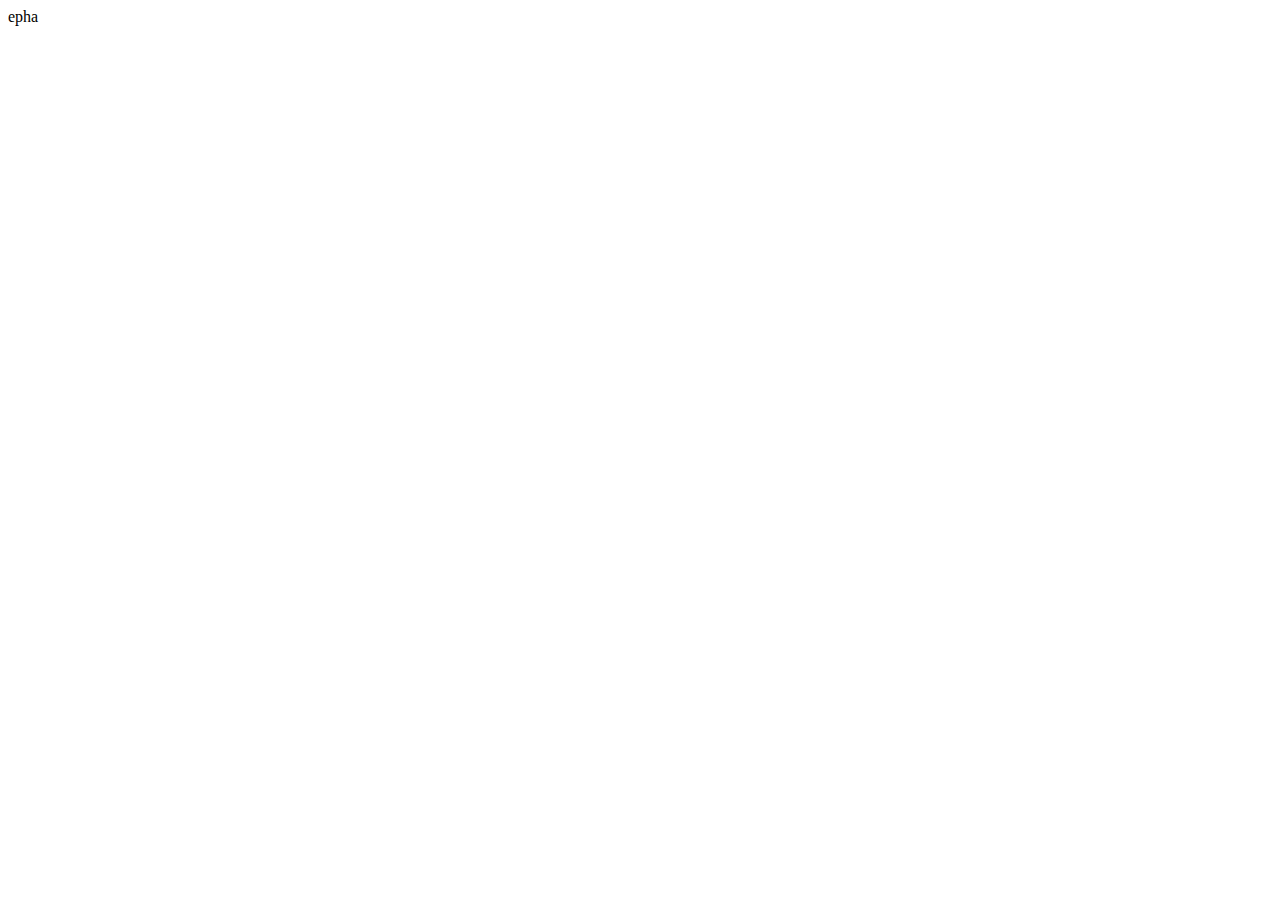
==== index.html @ e3be7e7b "feat: adding ARIA role" ====
<!DOCTYPE html>
<html lang="en">
  <head>
    <meta charset="UTF-8" />
    <meta http-equiv="X-UA-Compatible" content="IE=edge" />
    <meta name="viewport" content="width=device-width, initial-scale=1.0" />
    <title>Document</title>
  </head>
  <body>
    epha
    <script>
      document.write(html);
    </script>
  </body>
</html>
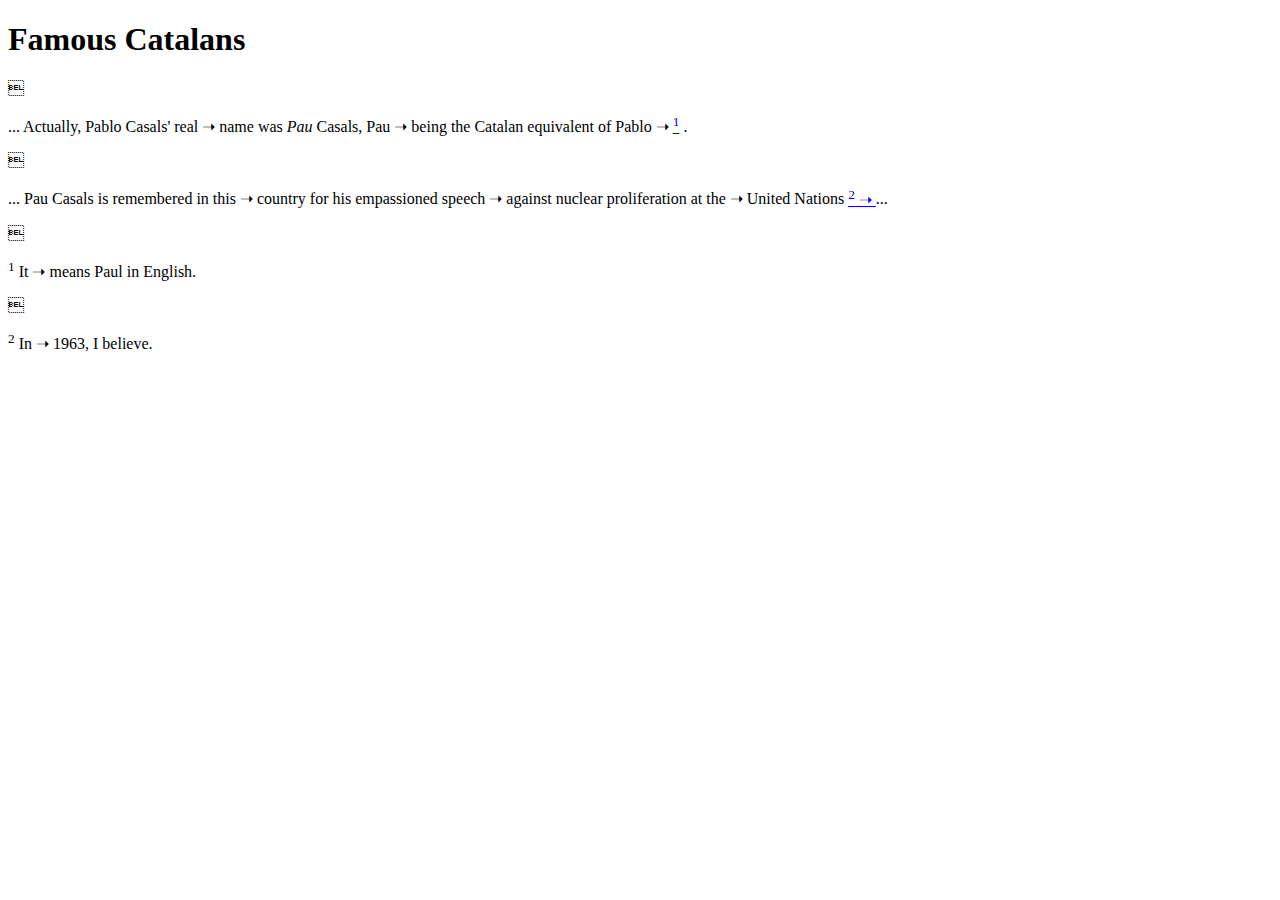
==== commit fa2aacdd: "feat: accessibility" ====
--- a/index.html
+++ b/index.html
@@ -7,9 +7,32 @@
     <title>Document</title>
   </head>
   <body>
-    epha
-    <script>
-      document.write(html);
-    </script>
+    <article>
+      <h1>Famous Catalans</h1>
+      
+      <p>
+        ... Actually, Pablo Casals' real ➝ name was <i>Pau</i> Casals, Pau ➝
+        being the Catalan equivalent of Pablo ➝
+        <a
+          href="#footnote-1"
+          title="Read
+      ➝ footnote 1"
+          ><sup>1</sup></a
+        >
+        .
+      </p>
+      
+      <p>
+        ... Pau Casals is remembered in this ➝ country for his empassioned
+        speech ➝ against nuclear proliferation at the ➝ United Nations
+        <a href="#footnote-2" ➝ title="Read footnote 2"><sup>2</sup> ➝ </a> ...
+      </p>
+      <footer>
+        
+        <p id="footnote-1"><sup>1</sup> It ➝ means Paul in English.</p>
+        
+        <p id="footnote-2"><sup>2</sup> In ➝ 1963, I believe.</p>
+      </footer>
+    </article>
   </body>
 </html>
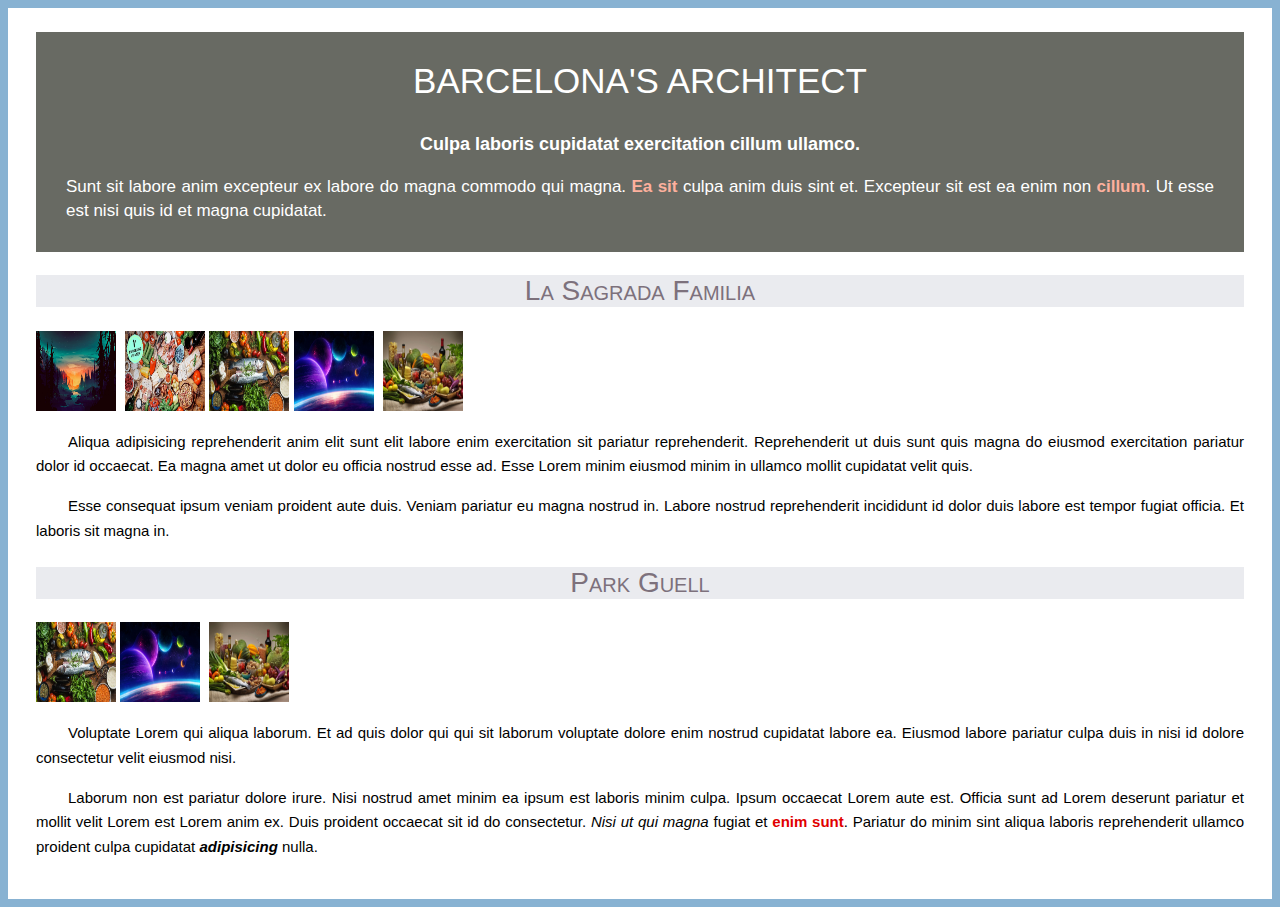
==== commit 7d72c794: "feat: text styles" ====
--- a/index.html
+++ b/index.html
@@ -4,35 +4,76 @@
     <meta charset="UTF-8" />
     <meta http-equiv="X-UA-Compatible" content="IE=edge" />
     <meta name="viewport" content="width=device-width, initial-scale=1.0" />
-    <title>Document</title>
+    <meta name="description" content="Studding Cascading Style Sheet" />
+    <meta name="author" content="Dálcio Macuete Garcia" />
+    <meta name="keywords" content="Css, selectors" />
+    <meta name="application-name" content="Css tutorials" />
+    <title>Studding Css</title>
+    <meta name="robot" content="index" />
+    <link rel="stylesheet" href="./css/styles.css" />
   </head>
   <body>
-    <article>
-      <h1>Famous Catalans</h1>
-      
-      <p>
-        ... Actually, Pablo Casals' real ➝ name was <i>Pau</i> Casals, Pau ➝
-        being the Catalan equivalent of Pablo ➝
-        <a
-          href="#footnote-1"
-          title="Read
-      ➝ footnote 1"
-          ><sup>1</sup></a
-        >
-        .
-      </p>
-      
-      <p>
-        ... Pau Casals is remembered in this ➝ country for his empassioned
-        speech ➝ against nuclear proliferation at the ➝ United Nations
-        <a href="#footnote-2" ➝ title="Read footnote 2"><sup>2</sup> ➝ </a> ...
-      </p>
-      <footer>
-        
-        <p id="footnote-1"><sup>1</sup> It ➝ means Paul in English.</p>
-        
-        <p id="footnote-2"><sup>2</sup> In ➝ 1963, I believe.</p>
-      </footer>
+    <article role="article" class="architect">
+      <div role="doc-introduction" class="intro">
+        <h1 id="barcelona-architect">Barcelona's Architect</h1>
+        <p class="subhead">
+          Culpa laboris cupidatat exercitation cillum ullamco.
+        </p>
+        <p>
+          Sunt sit labore anim excepteur ex labore do magna commodo qui magna.
+          <a href="#">Ea sit</a> culpa anim duis sint et. Excepteur sit est ea
+          enim non <a href="#">cillum</a>. Ut esse est nisi quis id et magna
+          cupidatat.
+        </p>
+      </div>
+      <section class="project family">
+        <h2 lang="es" id="sagrada-familia">La Sagrada Familia</h2>
+        <div class="photos">
+          <img src="assets/another-sunset.jpg" alt="" />
+          <img src="assets/city.jpg" alt="" />
+          <img src="assets/food-live-well.jpg" alt="" />
+          <img src="assets/food-plan.jpg" alt="" />
+          <img src="assets/planets.jpeg" alt="" />
+          <img src="assets/sunset.jpg" alt="" />
+          <img src="assets/unnamed.jpg" alt="" />
+        </div>
+        <p>
+          Aliqua adipisicing reprehenderit anim elit sunt elit labore enim
+          exercitation sit pariatur reprehenderit. Reprehenderit ut duis sunt
+          quis magna do eiusmod exercitation pariatur dolor id occaecat. Ea
+          magna amet ut dolor eu officia nostrud esse ad. Esse Lorem minim
+          eiusmod minim in ullamco mollit cupidatat velit quis.
+        </p>
+        <p>
+          Esse consequat ipsum veniam proident aute duis. Veniam pariatur eu
+          magna nostrud in. Labore nostrud reprehenderit incididunt id dolor
+          duis labore est tempor fugiat officia. Et laboris sit magna in.
+        </p>
+      </section>
+      <section class="project guell">
+        <h2 id="park-guell">Park Guell</h2>
+        <div class="photos">
+          <img src="assets/food-plan.jpg" alt="" />
+          <img src="assets/planets.jpeg" alt="" />
+          <img src="assets/sunset.jpg" alt="" />
+          <img src="assets/unnamed.jpg" alt="" />
+        </div>
+        <p>
+          Voluptate Lorem qui aliqua laborum. Et ad quis dolor qui qui sit
+          laborum voluptate dolore enim nostrud cupidatat labore ea. Eiusmod
+          labore pariatur culpa duis in nisi id dolore consectetur velit eiusmod
+          nisi.
+        </p>
+        <p>
+          Laborum non est pariatur dolore irure. Nisi nostrud amet minim ea
+          ipsum est laboris minim culpa. Ipsum occaecat Lorem aute est. Officia
+          sunt ad Lorem deserunt pariatur et mollit velit Lorem est Lorem anim
+          ex. Duis proident occaecat sit id do consectetur.
+          <cite>Nisi ut qui magna </cite> fugiat et <a href="#">enim sunt</a>.
+          Pariatur do minim sint aliqua laboris reprehenderit ullamco proident
+          culpa cupidatat <em>adipisicing</em> nulla.
+        </p>
+      </section>
     </article>
   </body>
 </html>
--- a/css/styles.css
+++ b/css/styles.css
@@ -0,0 +1,88 @@
+body {
+  background-color: #88b2d2;
+  font: 100% Geneva, Tahoma, sans-serif;
+}
+
+img {
+  width: 80px;
+  max-width: 100px;
+  min-height: 80px;
+}
+
+h1,
+h2 {
+  font-family: "Gill Sans", "Gill Sans MT", Calibri, sans-serif;
+  font-weight: normal;
+  text-align: center;
+}
+
+p {
+  text-align: justify;
+}
+
+em,
+a:link,
+.intro .subhead {
+  font-weight: bold;
+}
+
+h1 {
+  font-size: 2.187rem; /* 35px/16px*/
+  text-transform: uppercase;
+}
+
+h2 {
+  background-color: #eaebef;
+  color: #7d717c;
+  font-size: 1.75rem; /*28px/16px*/
+  font-variant: small-caps;
+}
+
+.architect {
+  background-color: #fff;
+  padding: 1.5em 1.75em;
+}
+
+.intro {
+  background-color: #686a63;
+  color: #fff;
+  line-height: 1.45;
+  padding: 1px 1.875em 0.7em;
+}
+
+.intro .subhead {
+  font-size: 1.125rem; /*18px/16px*/
+  text-align: center;
+}
+
+.intro p {
+  font-size: 1.0625rem; /*17px/16px*/
+}
+
+.project p {
+  font-size: 0.9375rem; /*15px/16px*/
+  line-height: 1.65; /*15px*1.65 = 24.75px*/
+  text-indent: 2rem; /*30px*/
+}
+
+a:link {
+  color: #e10000;
+  text-decoration: none;
+}
+
+a:visited {
+  color: #b44f4f;
+}
+
+a:hover {
+  color: #f00;
+  text-decoration: underline;
+}
+
+.intro a {
+  color: #fdb09d; /*little pinkish*/
+}
+
+.intro a:hover {
+  color: #fec4b6;
+}
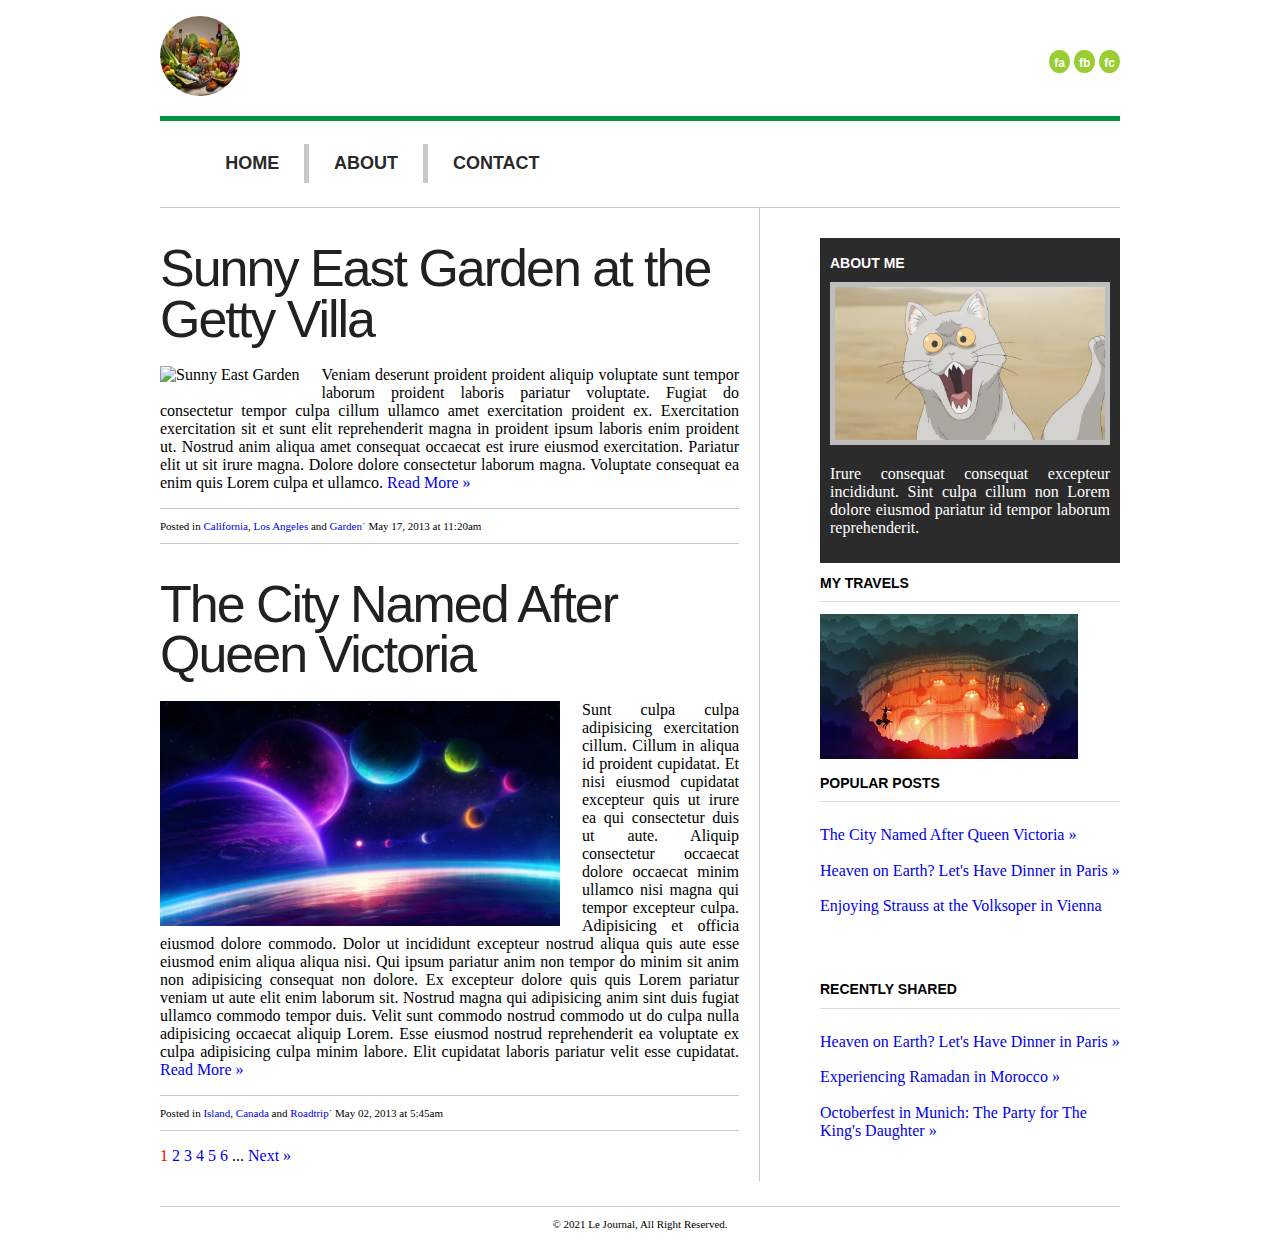
==== commit e676848c: "feat: fixed-layout" ====
--- a/index.html
+++ b/index.html
@@ -10,70 +10,160 @@
     <meta name="application-name" content="Css tutorials" />
     <title>Studding Css</title>
     <meta name="robot" content="index" />
+    <link rel="stylesheet" href="./css/reset.css" />
     <link rel="stylesheet" href="./css/styles.css" />
   </head>
   <body>
-    <article role="article" class="architect">
-      <div role="doc-introduction" class="intro">
-        <h1 id="barcelona-architect">Barcelona's Architect</h1>
-        <p class="subhead">
-          Culpa laboris cupidatat exercitation cillum ullamco.
+    <div class="page">
+      <header class="masterhead" role="banner">
+        <p class="logo">
+          <a href="/">
+            <img src="./assets/unnamed.jpg" alt="logo" />
+          </a>
         </p>
-        <p>
-          Sunt sit labore anim excepteur ex labore do magna commodo qui magna.
-          <a href="#">Ea sit</a> culpa anim duis sint et. Excepteur sit est ea
-          enim non <a href="#">cillum</a>. Ut esse est nisi quis id et magna
-          cupidatat.
-        </p>
+        <ul class="social-sites">
+          <li><a href="#">fa</a></li>
+          <li><a href="#">fb</a></li>
+          <li><a href="#">fc</a></li>
+        </ul>
+        <nav role="navigation" class="nav-main">
+          <ul>
+            <li><a href="#home">Home</a></li>
+            <li><a href="#about">About</a></li>
+            <li><a href="#contact">Contact</a></li>
+          </ul>
+        </nav>
+      </header>
+      <div class="container">
+        <!-- ==== START MAIN ==== -->
+        <main role="main">
+          <section class="post">
+            <h1>Sunny East Garden at the Getty Villa</h1>
+            <img
+              class="post-photo"
+              src="./assets/city.jpg"
+              alt="Sunny East Garden"
+            />
+            <div class="post-blurb">
+              <p>
+                Veniam deserunt proident proident aliquip voluptate sunt tempor
+                laborum proident laboris pariatur voluptate. Fugiat do
+                consectetur tempor culpa cillum ullamco amet exercitation
+                proident ex. Exercitation exercitation sit et sunt elit
+                reprehenderit magna in proident ipsum laboris enim proident ut.
+                Nostrud anim aliqua amet consequat occaecat est irure eiusmod
+                exercitation. Pariatur elit ut sit irure magna. Dolore dolore
+                consectetur laborum magna. Voluptate consequat ea enim quis
+                Lorem culpa et ullamco.
+                <a href="#">Read More »</a>
+              </p>
+            </div>
+            <footer class="footer">
+              <p>
+                Posted in <a href="#">California</a>,
+                <a href="#">Los Angeles</a> and <a href="#">Garden</a>&dot; May
+                17, 2013 at 11:20am
+              </p>
+            </footer>
+          </section>
+          <section class="post">
+            <h1>The City Named After Queen Victoria</h1>
+            <img
+              class="post-photo"
+              src="./assets/planets.jpeg"
+              alt="The City Named"
+            />
+            <div class="post-blurb">
+              <p>
+                Sunt culpa culpa adipisicing exercitation cillum. Cillum in
+                aliqua id proident cupidatat. Et nisi eiusmod cupidatat
+                excepteur quis ut irure ea qui consectetur duis ut aute. Aliquip
+                consectetur occaecat dolore occaecat minim ullamco nisi magna
+                qui tempor excepteur culpa. Adipisicing et officia eiusmod
+                dolore commodo. Dolor ut incididunt excepteur nostrud aliqua
+                quis aute esse eiusmod enim aliqua aliqua nisi. Qui ipsum
+                pariatur anim non tempor do minim sit anim non adipisicing
+                consequat non dolore. Ex excepteur dolore quis quis Lorem
+                pariatur veniam ut aute elit enim laborum sit. Nostrud magna qui
+                adipisicing anim sint duis fugiat ullamco commodo tempor duis.
+                Velit sunt commodo nostrud commodo ut do culpa nulla adipisicing
+                occaecat aliquip Lorem. Esse eiusmod nostrud reprehenderit ea
+                voluptate ex culpa adipisicing culpa minim labore. Elit
+                cupidatat laboris pariatur velit esse cupidatat.
+                <a href="#">Read More »</a>
+              </p>
+            </div>
+            <footer class="footer">
+              <p>
+                Posted in <a href="#">Island</a>, <a href="#">Canada</a> and
+                <a href="#">Roadtrip</a>&dot; May 02, 2013 at 5:45am
+              </p>
+            </footer>
+          </section>
+          <nav role="navigation">
+            <ol class="pagination">
+              <li><a href="#1">1</a></li>
+              <li><a href="#2">2</a></li>
+              <li><a href="#3">3</a></li>
+              <li><a href="#4">4</a></li>
+              <li><a href="#5">5</a></li>
+              <li><a href="#6">6</a></li>
+              <li>...</li>
+              <li><a href="#next">next »</a></li>
+            </ol>
+          </nav>
+        </main>
+        <!-- end main -->
+
+        <!-- ===== START SIDEBAR ===== -->
+        <div class="sidebar">
+          <article class="about" role="article">
+            <h2>About Me</h2>
+            <img src="./assets/cat--open-moth.png" alt="Cat image" />
+            <p>
+              Irure consequat consequat excepteur incididunt. Sint culpa cillum
+              non Lorem dolore eiusmod pariatur id tempor laborum reprehenderit.
+            </p>
+          </article>
+          <aside role="complementary" class="mod">
+            <h2>My travels</h2>
+            <img src="./assets/travelling.png" alt="world map" />
+          </aside>
+          <aside role="complementary" class="mod">
+            <h2>Popular Posts</h2>
+            <ul class="links">
+              <li><a href="#">The City Named After Queen Victoria »</a></li>
+              <li>
+                <a href="#">Heaven on Earth? Let's Have Dinner in Paris »</a>
+              </li>
+              <li>
+                <a href="#">Enjoying Strauss at the Volksoper in Vienna</a>
+              </li>
+            </ul>
+          </aside>
+          <aside role="complementary" class="mod">
+            <h2>Recently Shared</h2>
+            <ul class="links">
+              <li>
+                <a href="#">Heaven on Earth? Let's Have Dinner in Paris »</a>
+              </li>
+              <li><a href="#">Experiencing Ramadan in Morocco »</a></li>
+              <li>
+                <a href="#"
+                  >Octoberfest in Munich: The Party for The King's Daughter »</a
+                >
+              </li>
+            </ul>
+          </aside>
+        </div>
       </div>
-      <section class="project family">
-        <h2 lang="es" id="sagrada-familia">La Sagrada Familia</h2>
-        <div class="photos">
-          <img src="assets/another-sunset.jpg" alt="" />
-          <img src="assets/city.jpg" alt="" />
-          <img src="assets/food-live-well.jpg" alt="" />
-          <img src="assets/food-plan.jpg" alt="" />
-          <img src="assets/planets.jpeg" alt="" />
-          <img src="assets/sunset.jpg" alt="" />
-          <img src="assets/unnamed.jpg" alt="" />
-        </div>
-        <p>
-          Aliqua adipisicing reprehenderit anim elit sunt elit labore enim
-          exercitation sit pariatur reprehenderit. Reprehenderit ut duis sunt
-          quis magna do eiusmod exercitation pariatur dolor id occaecat. Ea
-          magna amet ut dolor eu officia nostrud esse ad. Esse Lorem minim
-          eiusmod minim in ullamco mollit cupidatat velit quis.
-        </p>
-        <p>
-          Esse consequat ipsum veniam proident aute duis. Veniam pariatur eu
-          magna nostrud in. Labore nostrud reprehenderit incididunt id dolor
-          duis labore est tempor fugiat officia. Et laboris sit magna in.
-        </p>
-      </section>
-      <section class="project guell">
-        <h2 id="park-guell">Park Guell</h2>
-        <div class="photos">
-          <img src="assets/food-plan.jpg" alt="" />
-          <img src="assets/planets.jpeg" alt="" />
-          <img src="assets/sunset.jpg" alt="" />
-          <img src="assets/unnamed.jpg" alt="" />
-        </div>
-        <p>
-          Voluptate Lorem qui aliqua laborum. Et ad quis dolor qui qui sit
-          laborum voluptate dolore enim nostrud cupidatat labore ea. Eiusmod
-          labore pariatur culpa duis in nisi id dolore consectetur velit eiusmod
-          nisi.
-        </p>
-        <p>
-          Laborum non est pariatur dolore irure. Nisi nostrud amet minim ea
-          ipsum est laboris minim culpa. Ipsum occaecat Lorem aute est. Officia
-          sunt ad Lorem deserunt pariatur et mollit velit Lorem est Lorem anim
-          ex. Duis proident occaecat sit id do consectetur.
-          <cite>Nisi ut qui magna </cite> fugiat et <a href="#">enim sunt</a>.
-          Pariatur do minim sint aliqua laboris reprehenderit ullamco proident
-          culpa cupidatat <em>adipisicing</em> nulla.
-        </p>
-      </section>
-    </article>
+      <!-- end sidebar -->
+
+      <!-- ==== START PAGE FOOTER ==== -->
+      <footer role="contentinfo" class="footer">
+        <p class="legal">&copy; 2021 Le Journal, All Right Reserved.</p>
+      </footer>
+      <!-- end page footer -->
+    </div>
   </body>
 </html>
--- a/css/styles.css
+++ b/css/styles.css
@@ -1,88 +1,207 @@
-body {
-  background-color: #88b2d2;
-  font: 100% Geneva, Tahoma, sans-serif;
-}
-
-img {
+.page {
+  margin: 0 auto;
+  width: 960px;
+}
+
+.container {
+  overflow: hidden;
+}
+
+img[alt="Sunny East Garden"] {
+  max-width: 580px;
+}
+
+img[alt="logo"] {
   width: 80px;
-  max-width: 100px;
-  min-height: 80px;
-}
-
-h1,
-h2 {
-  font-family: "Gill Sans", "Gill Sans MT", Calibri, sans-serif;
-  font-weight: normal;
-  text-align: center;
+  height: 80px;
+  border-radius: 50%;
+}
+
+img[src="./assets/planets.jpeg"] {
+  max-width: 400px;
+}
+
+img[alt="Cat image"] {
+  max-width: 280px;
+}
+
+img[alt="world map"] {
+  max-width: 258px;
+}
+
+main {
+  width: 600px;
+  float: left;
+  border-right: 1px solid #c8c8c8;
+  padding-right: 20px;
+}
+
+main img {
+  max-width: 600px;
+}
+
+.sidebar {
+  width: 300px;
+  float: right;
+  margin-top: 1.875em;
+}
+
+.sidebar ul {
+  list-style: none;
+}
+
+.social-sites li {
+  display: inline;
+}
+
+.nav-main {
+  border-top: 5px solid #019443;
+  border-bottom: 1px solid #c8c8c8;
+  padding: 0.45em 0 0.5em; /* 7px 0 8px */
+}
+
+.nav-main li {
+  border-left: 5px solid #c8c8c8;
+  display: inline-block;
+}
+
+.nav-main li:first-child {
+  border-left: none;
+}
+
+.nav-main a {
+  color: #292929;
+  display: inline-block;
+  font: 700 1.125em "Open Sans", sans-serif;
+  padding: 0.5em 1.15em 0.5em 1.4em;
+  text-transform: uppercase;
+}
+
+.about {
+  color: #fff;
+  background-color: #2b2b2b;
+  padding: 0.3125em 0.625em 0.625em;
+}
+
+.about img {
+  border: 5px solid #bebebe;
+}
+
+.about h2,
+.mod h2 {
+  font-size: 0.875em;
+}
+
+.about h2,
+.mod h2 {
+  font-family: "Open Sans", sans-serif;
+  font-weight: 700;
+  text-transform: uppercase;
+}
+
+.mod h2 {
+  border-bottom: 1px solid #dbdbdb;
+  padding-bottom: 0.75em;
+}
+
+.footer p {
+  font-size: 0.6875em;
+}
+
+h1 {
+  color: #212121;
+  font-family: "Lato", sans-serif;
+  font-size: 3.25em; /* 36px/16px */
+  font-weight: 300;
+  letter-spacing: -2px;
+  line-height: 0.975;
+  margin-bottom: 0.4125em; /* 21.45px */
+}
+
+.map {
+  margin: 1.4375em 0 0.8125em;
+  /* 23px 0 13px */
+}
+
+.links {
+  margin: 1.5em 0 4.125em;
+  /* 24px 0 66px */
+  padding: 0;
+}
+
+.links li {
+  margin-bottom: 1.1em;
+}
+
+.post-photo {
+  float: left;
+  margin-bottom: 2px;
+  margin-right: 22px;
+}
+/*if u uncomment this you should remove overflow:hidden; from .container*/
+/* footer[role="contentinfo"] {
+  clear: both;
+} */
+
+.social-sites li {
+  background-color: yellowgreen;
+  border: none;
+  border-radius: 50%;
+  padding: 3px 5px;
+}
+
+.social-sites li a {
+  font-family: sans-serif;
+  color: #fff;
+  font-size: 12px;
+  font-weight: 700;
+}
+
+.masterhead {
+  position: relative;
+}
+
+.masterhead .social-sites {
+  position: absolute;
+  top: 21px;
+  right: 0;
+}
+
+.nav-main a:hover {
+  color: #747474;
+  cursor: pointer;
+}
+
+.pagination {
+  padding-left: 0;
+  list-style: none;
+}
+
+.pagination li {
+  display: inline;
+}
+
+.pagination li:first-child a {
+  color: red;
+}
+
+.pagination li:last-child a {
+  text-transform: capitalize;
 }
 
 p {
   text-align: justify;
 }
 
-em,
-a:link,
-.intro .subhead {
-  font-weight: bold;
-}
-
-h1 {
-  font-size: 2.187rem; /* 35px/16px*/
-  text-transform: uppercase;
-}
-
-h2 {
-  background-color: #eaebef;
-  color: #7d717c;
-  font-size: 1.75rem; /*28px/16px*/
-  font-variant: small-caps;
-}
-
-.architect {
-  background-color: #fff;
-  padding: 1.5em 1.75em;
-}
-
-.intro {
-  background-color: #686a63;
-  color: #fff;
-  line-height: 1.45;
-  padding: 1px 1.875em 0.7em;
-}
-
-.intro .subhead {
-  font-size: 1.125rem; /*18px/16px*/
-  text-align: center;
-}
-
-.intro p {
-  font-size: 1.0625rem; /*17px/16px*/
-}
-
-.project p {
-  font-size: 0.9375rem; /*15px/16px*/
-  line-height: 1.65; /*15px*1.65 = 24.75px*/
-  text-indent: 2rem; /*30px*/
-}
-
-a:link {
-  color: #e10000;
-  text-decoration: none;
-}
-
-a:visited {
-  color: #b44f4f;
-}
-
-a:hover {
-  color: #f00;
-  text-decoration: underline;
-}
-
-.intro a {
-  color: #fdb09d; /*little pinkish*/
-}
-
-.intro a:hover {
-  color: #fec4b6;
-}
+.footer {
+  border-top: 1px solid #c8c8c8;
+  border-bottom: 1px solid #c8c8c8;
+}
+
+footer[role="contentinfo"] {
+  border-bottom: none;
+}
+
+footer[role="contentinfo"] p {
+  text-align: center !important;
+}
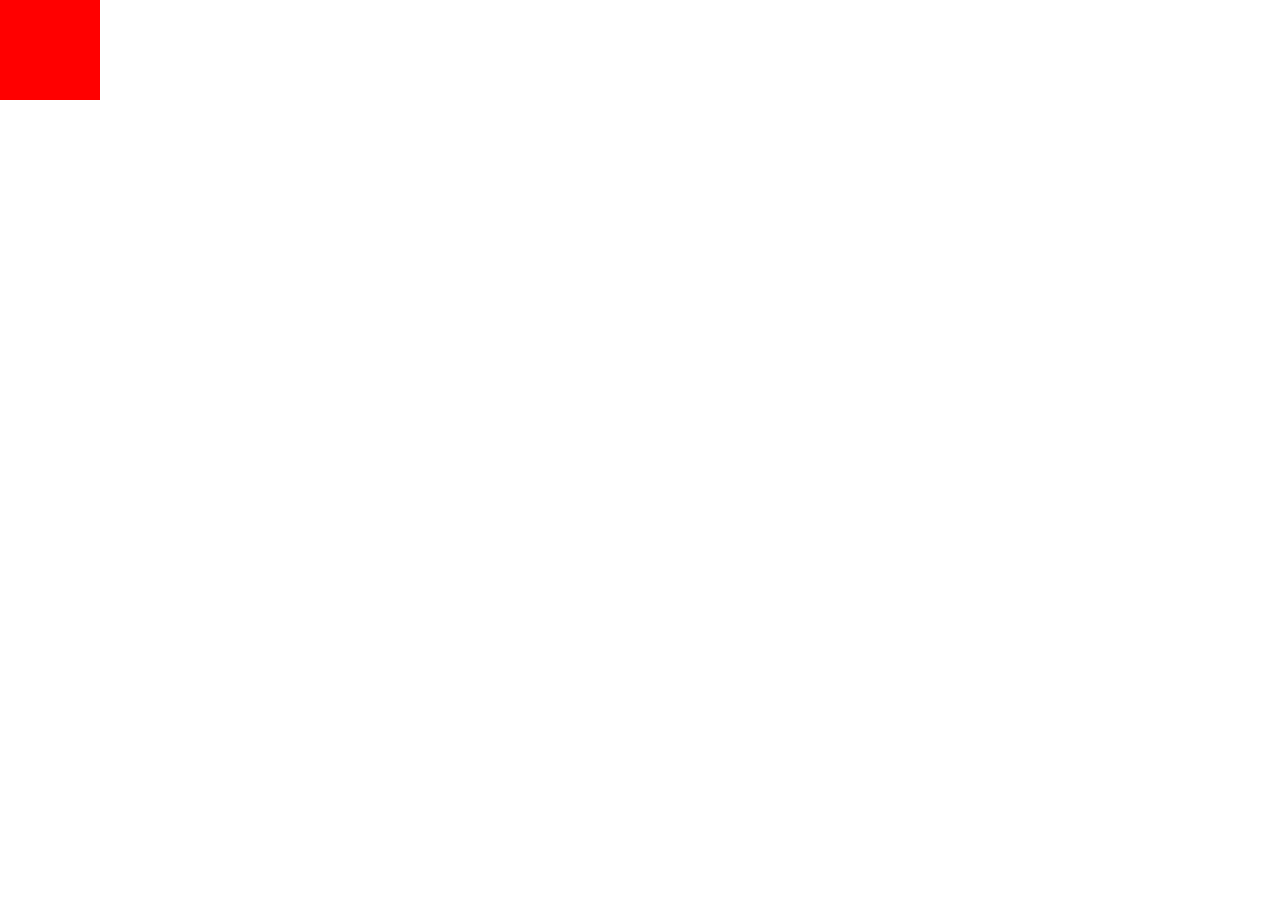
==== commit 9cca409c: "feat: animation" ====
--- a/index.html
+++ b/index.html
@@ -14,156 +14,6 @@
     <link rel="stylesheet" href="./css/styles.css" />
   </head>
   <body>
-    <div class="page">
-      <header class="masterhead" role="banner">
-        <p class="logo">
-          <a href="/">
-            <img src="./assets/unnamed.jpg" alt="logo" />
-          </a>
-        </p>
-        <ul class="social-sites">
-          <li><a href="#">fa</a></li>
-          <li><a href="#">fb</a></li>
-          <li><a href="#">fc</a></li>
-        </ul>
-        <nav role="navigation" class="nav-main">
-          <ul>
-            <li><a href="#home">Home</a></li>
-            <li><a href="#about">About</a></li>
-            <li><a href="#contact">Contact</a></li>
-          </ul>
-        </nav>
-      </header>
-      <div class="container">
-        <!-- ==== START MAIN ==== -->
-        <main role="main">
-          <section class="post">
-            <h1>Sunny East Garden at the Getty Villa</h1>
-            <img
-              class="post-photo"
-              src="./assets/city.jpg"
-              alt="Sunny East Garden"
-            />
-            <div class="post-blurb">
-              <p>
-                Veniam deserunt proident proident aliquip voluptate sunt tempor
-                laborum proident laboris pariatur voluptate. Fugiat do
-                consectetur tempor culpa cillum ullamco amet exercitation
-                proident ex. Exercitation exercitation sit et sunt elit
-                reprehenderit magna in proident ipsum laboris enim proident ut.
-                Nostrud anim aliqua amet consequat occaecat est irure eiusmod
-                exercitation. Pariatur elit ut sit irure magna. Dolore dolore
-                consectetur laborum magna. Voluptate consequat ea enim quis
-                Lorem culpa et ullamco.
-                <a href="#">Read More »</a>
-              </p>
-            </div>
-            <footer class="footer">
-              <p>
-                Posted in <a href="#">California</a>,
-                <a href="#">Los Angeles</a> and <a href="#">Garden</a>&dot; May
-                17, 2013 at 11:20am
-              </p>
-            </footer>
-          </section>
-          <section class="post">
-            <h1>The City Named After Queen Victoria</h1>
-            <img
-              class="post-photo"
-              src="./assets/planets.jpeg"
-              alt="The City Named"
-            />
-            <div class="post-blurb">
-              <p>
-                Sunt culpa culpa adipisicing exercitation cillum. Cillum in
-                aliqua id proident cupidatat. Et nisi eiusmod cupidatat
-                excepteur quis ut irure ea qui consectetur duis ut aute. Aliquip
-                consectetur occaecat dolore occaecat minim ullamco nisi magna
-                qui tempor excepteur culpa. Adipisicing et officia eiusmod
-                dolore commodo. Dolor ut incididunt excepteur nostrud aliqua
-                quis aute esse eiusmod enim aliqua aliqua nisi. Qui ipsum
-                pariatur anim non tempor do minim sit anim non adipisicing
-                consequat non dolore. Ex excepteur dolore quis quis Lorem
-                pariatur veniam ut aute elit enim laborum sit. Nostrud magna qui
-                adipisicing anim sint duis fugiat ullamco commodo tempor duis.
-                Velit sunt commodo nostrud commodo ut do culpa nulla adipisicing
-                occaecat aliquip Lorem. Esse eiusmod nostrud reprehenderit ea
-                voluptate ex culpa adipisicing culpa minim labore. Elit
-                cupidatat laboris pariatur velit esse cupidatat.
-                <a href="#">Read More »</a>
-              </p>
-            </div>
-            <footer class="footer">
-              <p>
-                Posted in <a href="#">Island</a>, <a href="#">Canada</a> and
-                <a href="#">Roadtrip</a>&dot; May 02, 2013 at 5:45am
-              </p>
-            </footer>
-          </section>
-          <nav role="navigation">
-            <ol class="pagination">
-              <li><a href="#1">1</a></li>
-              <li><a href="#2">2</a></li>
-              <li><a href="#3">3</a></li>
-              <li><a href="#4">4</a></li>
-              <li><a href="#5">5</a></li>
-              <li><a href="#6">6</a></li>
-              <li>...</li>
-              <li><a href="#next">next »</a></li>
-            </ol>
-          </nav>
-        </main>
-        <!-- end main -->
-
-        <!-- ===== START SIDEBAR ===== -->
-        <div class="sidebar">
-          <article class="about" role="article">
-            <h2>About Me</h2>
-            <img src="./assets/cat--open-moth.png" alt="Cat image" />
-            <p>
-              Irure consequat consequat excepteur incididunt. Sint culpa cillum
-              non Lorem dolore eiusmod pariatur id tempor laborum reprehenderit.
-            </p>
-          </article>
-          <aside role="complementary" class="mod">
-            <h2>My travels</h2>
-            <img src="./assets/travelling.png" alt="world map" />
-          </aside>
-          <aside role="complementary" class="mod">
-            <h2>Popular Posts</h2>
-            <ul class="links">
-              <li><a href="#">The City Named After Queen Victoria »</a></li>
-              <li>
-                <a href="#">Heaven on Earth? Let's Have Dinner in Paris »</a>
-              </li>
-              <li>
-                <a href="#">Enjoying Strauss at the Volksoper in Vienna</a>
-              </li>
-            </ul>
-          </aside>
-          <aside role="complementary" class="mod">
-            <h2>Recently Shared</h2>
-            <ul class="links">
-              <li>
-                <a href="#">Heaven on Earth? Let's Have Dinner in Paris »</a>
-              </li>
-              <li><a href="#">Experiencing Ramadan in Morocco »</a></li>
-              <li>
-                <a href="#"
-                  >Octoberfest in Munich: The Party for The King's Daughter »</a
-                >
-              </li>
-            </ul>
-          </aside>
-        </div>
-      </div>
-      <!-- end sidebar -->
-
-      <!-- ==== START PAGE FOOTER ==== -->
-      <footer role="contentinfo" class="footer">
-        <p class="legal">&copy; 2021 Le Journal, All Right Reserved.</p>
-      </footer>
-      <!-- end page footer -->
-    </div>
+    <div />
   </body>
 </html>
--- a/css/styles.css
+++ b/css/styles.css
@@ -1,207 +1,59 @@
-.page {
-  margin: 0 auto;
-  width: 960px;
+/* The element to apply the animation*/
+div {
+  width: 100px;
+  height: 100px;
+  position: relative;
+  background-color: red;
+  /* animation-name: example;
+  animation-duration: 4s;
+  animation-iteration-count: 5;
+  animation-delay: -1s;
+  animation-direction: alternate-reverse; */
+  animation-fill-mode: both;
+  animation-play-state: running;
+  animation: example 4s linear -1s infinite alternate-reverse;
 }
 
-.container {
-  overflow: hidden;
+div:hover {
+  animation-play-state: paused;
 }
 
-img[alt="Sunny East Garden"] {
-  max-width: 580px;
+/* The animation code */
+@keyframes example {
+  0% {
+    background-color: red;
+    left: 0px;
+    top: 0px;
+    /* transition: border-radius; */
+    border-radius: 10%;
+  }
+
+  25% {
+    border-radius: 20%;
+    background-color: yellow;
+    left: 200px;
+    top: 0px;
+  }
+
+  50% {
+    border-radius: 30%;
+    background-color: blue;
+    left: 200px;
+    top: 200px;
+  }
+
+  75% {
+    border-radius: 40%;
+    background-color: green;
+    left: 0px;
+    top: 200px;
+    transform: rotate(360deg);
+  }
+
+  100% {
+    border-radius: 50%;
+    background-color: red;
+    left: 0px;
+    top: 0px;
+  }
 }
-
-img[alt="logo"] {
-  width: 80px;
-  height: 80px;
-  border-radius: 50%;
-}
-
-img[src="./assets/planets.jpeg"] {
-  max-width: 400px;
-}
-
-img[alt="Cat image"] {
-  max-width: 280px;
-}
-
-img[alt="world map"] {
-  max-width: 258px;
-}
-
-main {
-  width: 600px;
-  float: left;
-  border-right: 1px solid #c8c8c8;
-  padding-right: 20px;
-}
-
-main img {
-  max-width: 600px;
-}
-
-.sidebar {
-  width: 300px;
-  float: right;
-  margin-top: 1.875em;
-}
-
-.sidebar ul {
-  list-style: none;
-}
-
-.social-sites li {
-  display: inline;
-}
-
-.nav-main {
-  border-top: 5px solid #019443;
-  border-bottom: 1px solid #c8c8c8;
-  padding: 0.45em 0 0.5em; /* 7px 0 8px */
-}
-
-.nav-main li {
-  border-left: 5px solid #c8c8c8;
-  display: inline-block;
-}
-
-.nav-main li:first-child {
-  border-left: none;
-}
-
-.nav-main a {
-  color: #292929;
-  display: inline-block;
-  font: 700 1.125em "Open Sans", sans-serif;
-  padding: 0.5em 1.15em 0.5em 1.4em;
-  text-transform: uppercase;
-}
-
-.about {
-  color: #fff;
-  background-color: #2b2b2b;
-  padding: 0.3125em 0.625em 0.625em;
-}
-
-.about img {
-  border: 5px solid #bebebe;
-}
-
-.about h2,
-.mod h2 {
-  font-size: 0.875em;
-}
-
-.about h2,
-.mod h2 {
-  font-family: "Open Sans", sans-serif;
-  font-weight: 700;
-  text-transform: uppercase;
-}
-
-.mod h2 {
-  border-bottom: 1px solid #dbdbdb;
-  padding-bottom: 0.75em;
-}
-
-.footer p {
-  font-size: 0.6875em;
-}
-
-h1 {
-  color: #212121;
-  font-family: "Lato", sans-serif;
-  font-size: 3.25em; /* 36px/16px */
-  font-weight: 300;
-  letter-spacing: -2px;
-  line-height: 0.975;
-  margin-bottom: 0.4125em; /* 21.45px */
-}
-
-.map {
-  margin: 1.4375em 0 0.8125em;
-  /* 23px 0 13px */
-}
-
-.links {
-  margin: 1.5em 0 4.125em;
-  /* 24px 0 66px */
-  padding: 0;
-}
-
-.links li {
-  margin-bottom: 1.1em;
-}
-
-.post-photo {
-  float: left;
-  margin-bottom: 2px;
-  margin-right: 22px;
-}
-/*if u uncomment this you should remove overflow:hidden; from .container*/
-/* footer[role="contentinfo"] {
-  clear: both;
-} */
-
-.social-sites li {
-  background-color: yellowgreen;
-  border: none;
-  border-radius: 50%;
-  padding: 3px 5px;
-}
-
-.social-sites li a {
-  font-family: sans-serif;
-  color: #fff;
-  font-size: 12px;
-  font-weight: 700;
-}
-
-.masterhead {
-  position: relative;
-}
-
-.masterhead .social-sites {
-  position: absolute;
-  top: 21px;
-  right: 0;
-}
-
-.nav-main a:hover {
-  color: #747474;
-  cursor: pointer;
-}
-
-.pagination {
-  padding-left: 0;
-  list-style: none;
-}
-
-.pagination li {
-  display: inline;
-}
-
-.pagination li:first-child a {
-  color: red;
-}
-
-.pagination li:last-child a {
-  text-transform: capitalize;
-}
-
-p {
-  text-align: justify;
-}
-
-.footer {
-  border-top: 1px solid #c8c8c8;
-  border-bottom: 1px solid #c8c8c8;
-}
-
-footer[role="contentinfo"] {
-  border-bottom: none;
-}
-
-footer[role="contentinfo"] p {
-  text-align: center !important;
-}
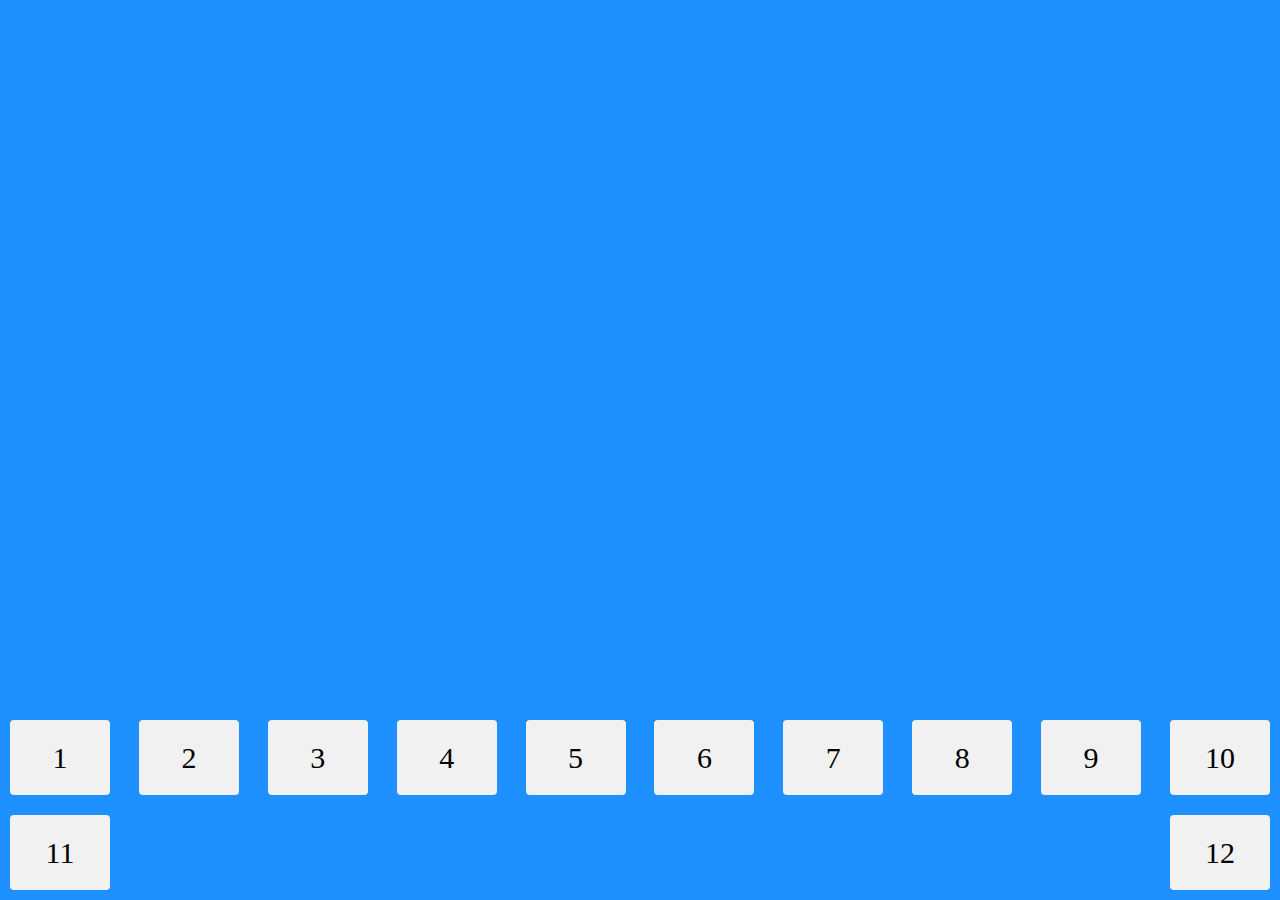
==== commit c836e7c0: "flex: flex-container" ====
--- a/index.html
+++ b/index.html
@@ -14,6 +14,19 @@
     <link rel="stylesheet" href="./css/styles.css" />
   </head>
   <body>
-    <div />
+    <div class="flex-container">
+      <div>1</div>
+      <div>2</div>
+      <div>3</div>
+      <div>4</div>
+      <div>5</div>
+      <div>6</div>
+      <div>7</div>
+      <div>8</div>
+      <div>9</div>
+      <div>10</div>
+      <div>11</div>
+      <div>12</div>
+    </div>
   </body>
 </html>
--- a/css/styles.css
+++ b/css/styles.css
@@ -1,59 +1,21 @@
-/* The element to apply the animation*/
-div {
-  width: 100px;
-  height: 100px;
-  position: relative;
-  background-color: red;
-  /* animation-name: example;
-  animation-duration: 4s;
-  animation-iteration-count: 5;
-  animation-delay: -1s;
-  animation-direction: alternate-reverse; */
-  animation-fill-mode: both;
-  animation-play-state: running;
-  animation: example 4s linear -1s infinite alternate-reverse;
+.flex-container {
+  background-color: dodgerblue;
+  height: 100vh;
+  display: flex;
+  /* flex-direction: column; */
+  flex-wrap: wrap;
+  /* flex-flow: row wrap; */
+  justify-content: space-between;
+  align-items: flex-end;
+  align-content: flex-end;
 }
 
-div:hover {
-  animation-play-state: paused;
+.flex-container > div {
+  background-color: #f1f1f1;
+  width: 100px;
+  margin: 10px;
+  text-align: center;
+  line-height: 75px;
+  font-size: 30px;
+  border-radius: 4px;
 }
-
-/* The animation code */
-@keyframes example {
-  0% {
-    background-color: red;
-    left: 0px;
-    top: 0px;
-    /* transition: border-radius; */
-    border-radius: 10%;
-  }
-
-  25% {
-    border-radius: 20%;
-    background-color: yellow;
-    left: 200px;
-    top: 0px;
-  }
-
-  50% {
-    border-radius: 30%;
-    background-color: blue;
-    left: 200px;
-    top: 200px;
-  }
-
-  75% {
-    border-radius: 40%;
-    background-color: green;
-    left: 0px;
-    top: 200px;
-    transform: rotate(360deg);
-  }
-
-  100% {
-    border-radius: 50%;
-    background-color: red;
-    left: 0px;
-    top: 0px;
-  }
-}
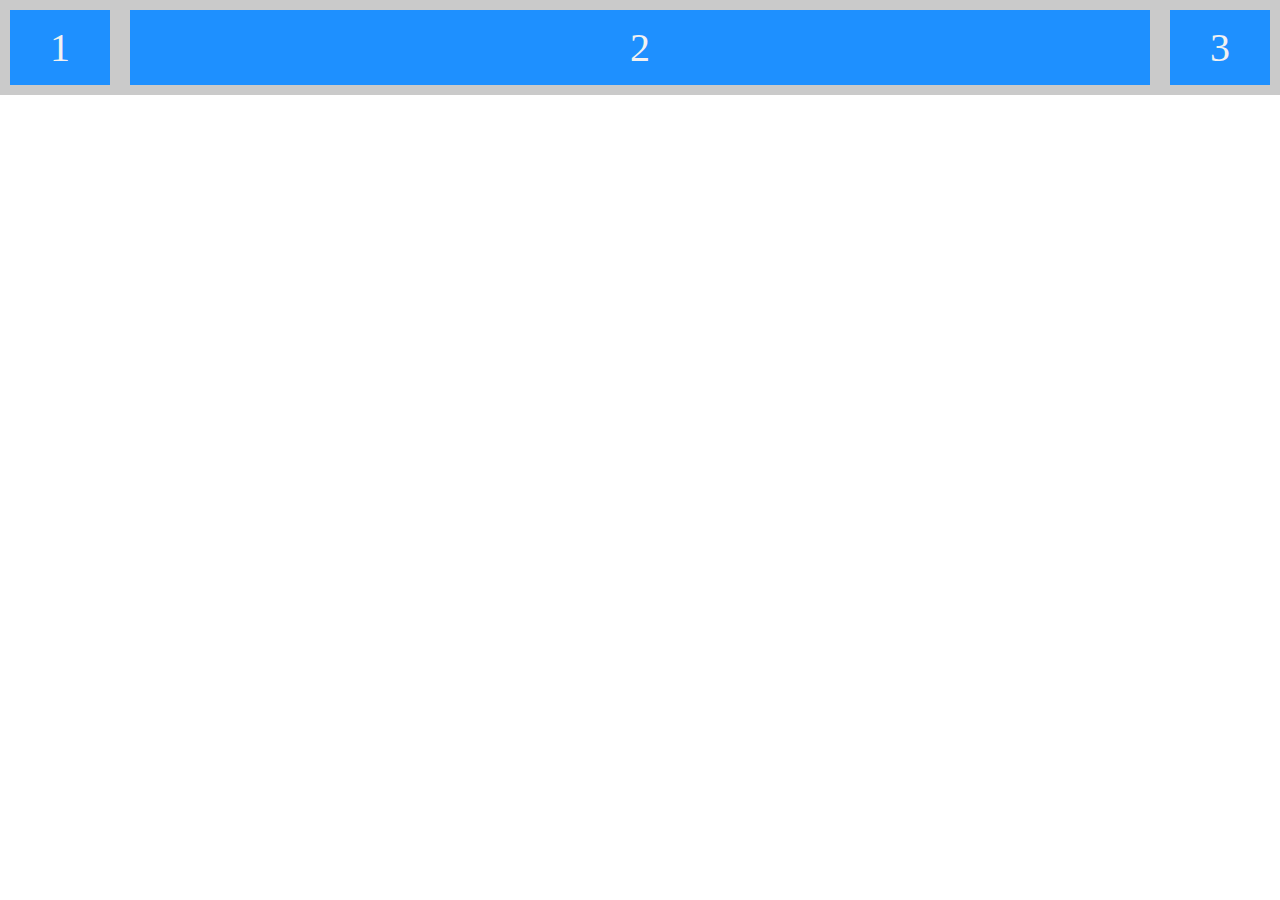
==== commit abaf0145: "flex: child" ====
--- a/index.html
+++ b/index.html
@@ -19,14 +19,14 @@
       <div>2</div>
       <div>3</div>
       <div>4</div>
-      <div>5</div>
+      <!-- <div>5</div>
       <div>6</div>
       <div>7</div>
       <div>8</div>
       <div>9</div>
       <div>10</div>
       <div>11</div>
-      <div>12</div>
+      <div>12</div> -->
     </div>
   </body>
 </html>
--- a/css/styles.css
+++ b/css/styles.css
@@ -1,21 +1,31 @@
 .flex-container {
-  background-color: dodgerblue;
-  height: 100vh;
+  background-color: #cacaca;
   display: flex;
-  /* flex-direction: column; */
-  flex-wrap: wrap;
-  /* flex-flow: row wrap; */
-  justify-content: space-between;
-  align-items: flex-end;
-  align-content: flex-end;
 }
 
 .flex-container > div {
-  background-color: #f1f1f1;
+  color: #f1f1f1;
+  background-color: dodgerblue;
   width: 100px;
   margin: 10px;
   text-align: center;
   line-height: 75px;
-  font-size: 30px;
-  border-radius: 4px;
+  font-size: 40px;
 }
+
+.flex-container > div:nth-of-type(1) {
+  /* flex-grow: 1; */
+  /* flex-shrink: 8; */
+}
+.flex-container > div:nth-of-type(2) {
+  /* flex-grow: 2.1; */
+  flex-shrink: 0;
+  flex-grow: 20;
+}
+.flex-container > div:nth-of-type(3) {
+  /* flex-grow: 8; */
+  /* flex-shrink: 1; */
+}
+.flex-container > div:nth-of-type(4) {
+  display: none;
+}
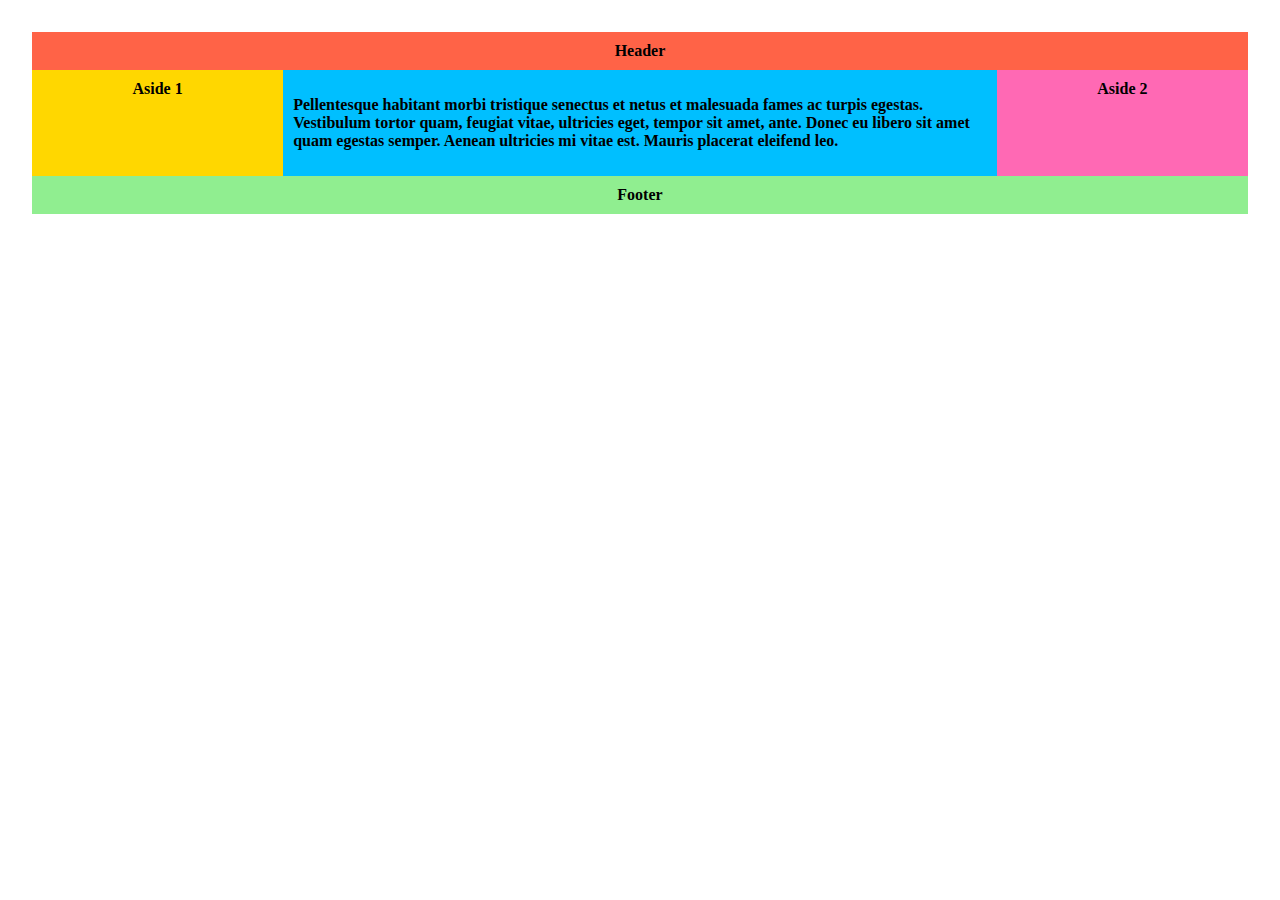
==== commit 199a3951: "feat: create table" ====
--- a/index.html
+++ b/index.html
@@ -14,19 +14,20 @@
     <link rel="stylesheet" href="./css/styles.css" />
   </head>
   <body>
-    <div class="flex-container">
-      <div>1</div>
-      <div>2</div>
-      <div>3</div>
-      <div>4</div>
-      <!-- <div>5</div>
-      <div>6</div>
-      <div>7</div>
-      <div>8</div>
-      <div>9</div>
-      <div>10</div>
-      <div>11</div>
-      <div>12</div> -->
+    <div class="wrapper">
+      <header class="header">Header</header>
+      <article class="main">
+        <p>
+          Pellentesque habitant morbi tristique senectus et netus et malesuada
+          fames ac turpis egestas. Vestibulum tortor quam, feugiat vitae,
+          ultricies eget, tempor sit amet, ante. Donec eu libero sit amet quam
+          egestas semper. Aenean ultricies mi vitae est. Mauris placerat
+          eleifend leo.
+        </p>
+      </article>
+      <aside class="aside aside-1">Aside 1</aside>
+      <aside class="aside aside-2">Aside 2</aside>
+      <footer class="footer">Footer</footer>
     </div>
   </body>
 </html>
--- a/css/styles.css
+++ b/css/styles.css
@@ -1,31 +1,60 @@
-.flex-container {
-  background-color: #cacaca;
+.wrapper {
   display: flex;
+  flex-flow: row wrap;
+  font-weight: bold;
+  text-align: center;
 }
 
-.flex-container > div {
-  color: #f1f1f1;
-  background-color: dodgerblue;
-  width: 100px;
-  margin: 10px;
-  text-align: center;
-  line-height: 75px;
-  font-size: 40px;
+.wrapper > * {
+  padding: 10px;
+  flex: 1 100%;
 }
 
-.flex-container > div:nth-of-type(1) {
-  /* flex-grow: 1; */
-  /* flex-shrink: 8; */
+.header {
+  background: tomato;
 }
-.flex-container > div:nth-of-type(2) {
-  /* flex-grow: 2.1; */
-  flex-shrink: 0;
-  flex-grow: 20;
+
+.footer {
+  background: lightgreen;
 }
-.flex-container > div:nth-of-type(3) {
-  /* flex-grow: 8; */
-  /* flex-shrink: 1; */
+
+.main {
+  text-align: left;
+  background: deepskyblue;
 }
-.flex-container > div:nth-of-type(4) {
-  display: none;
+
+.aside-1 {
+  background: gold;
 }
+
+.aside-2 {
+  background: hotpink;
+}
+
+@media all and (min-width: 600px) {
+  .aside {
+    flex: 1 0 0;
+  }
+}
+
+@media all and (min-width: 800px) {
+  .main {
+    flex: 3 0px;
+  }
+  .aside-1 {
+    order: 1;
+  }
+  .main {
+    order: 2;
+  }
+  .aside-2 {
+    order: 3;
+  }
+  .footer {
+    order: 4;
+  }
+}
+
+body {
+  padding: 2em;
+}
